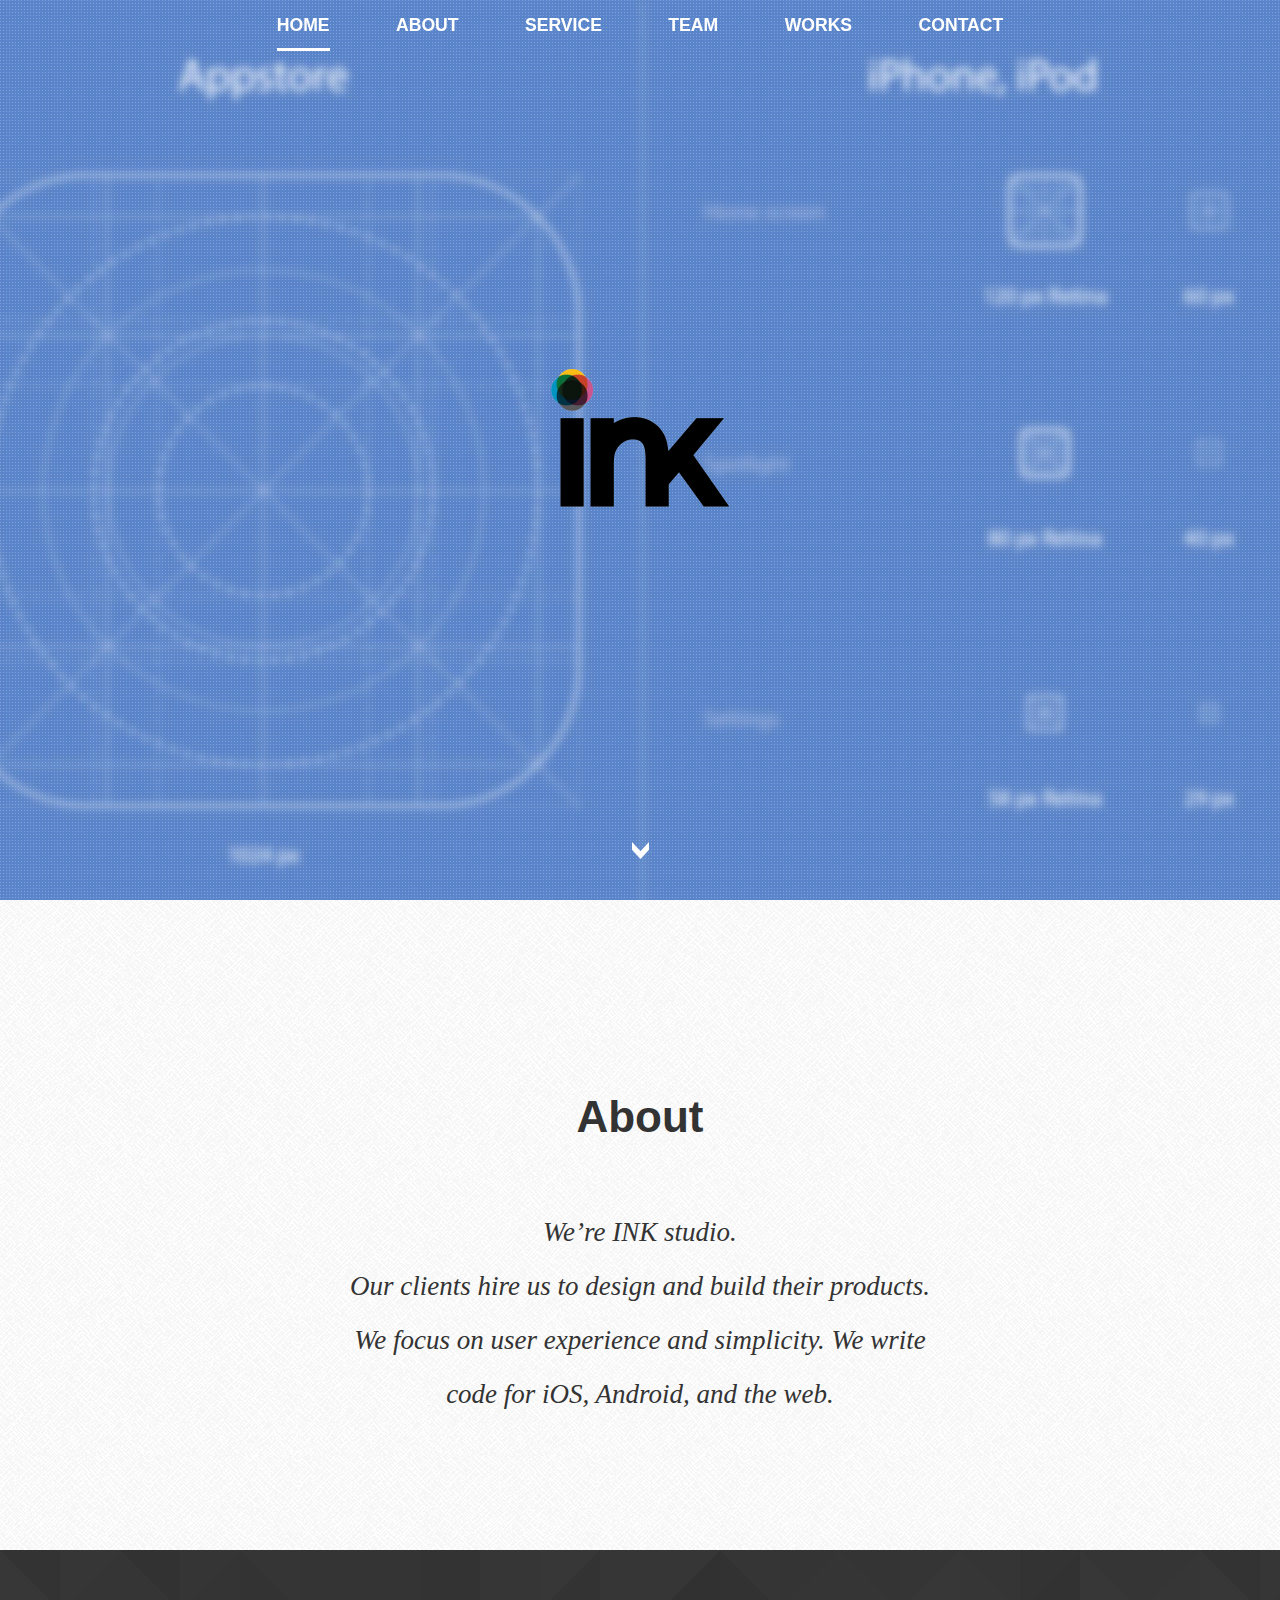
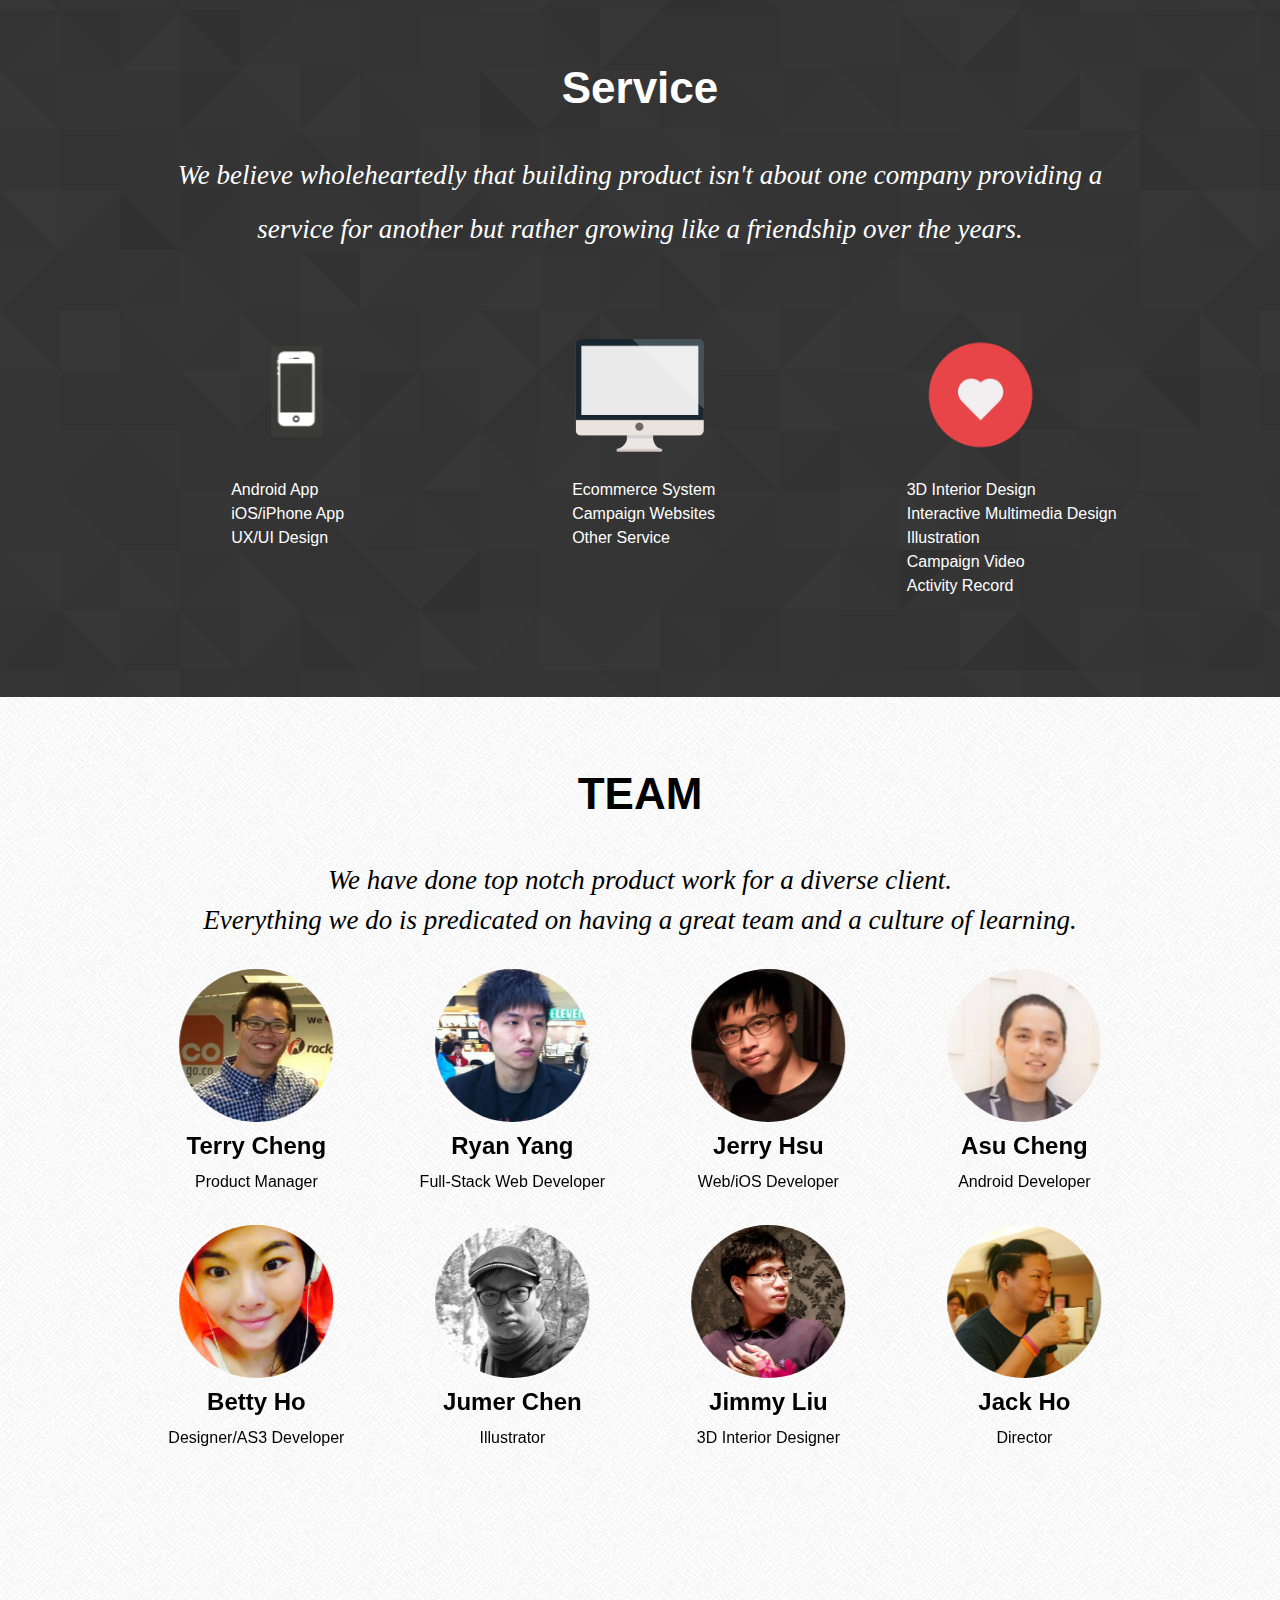
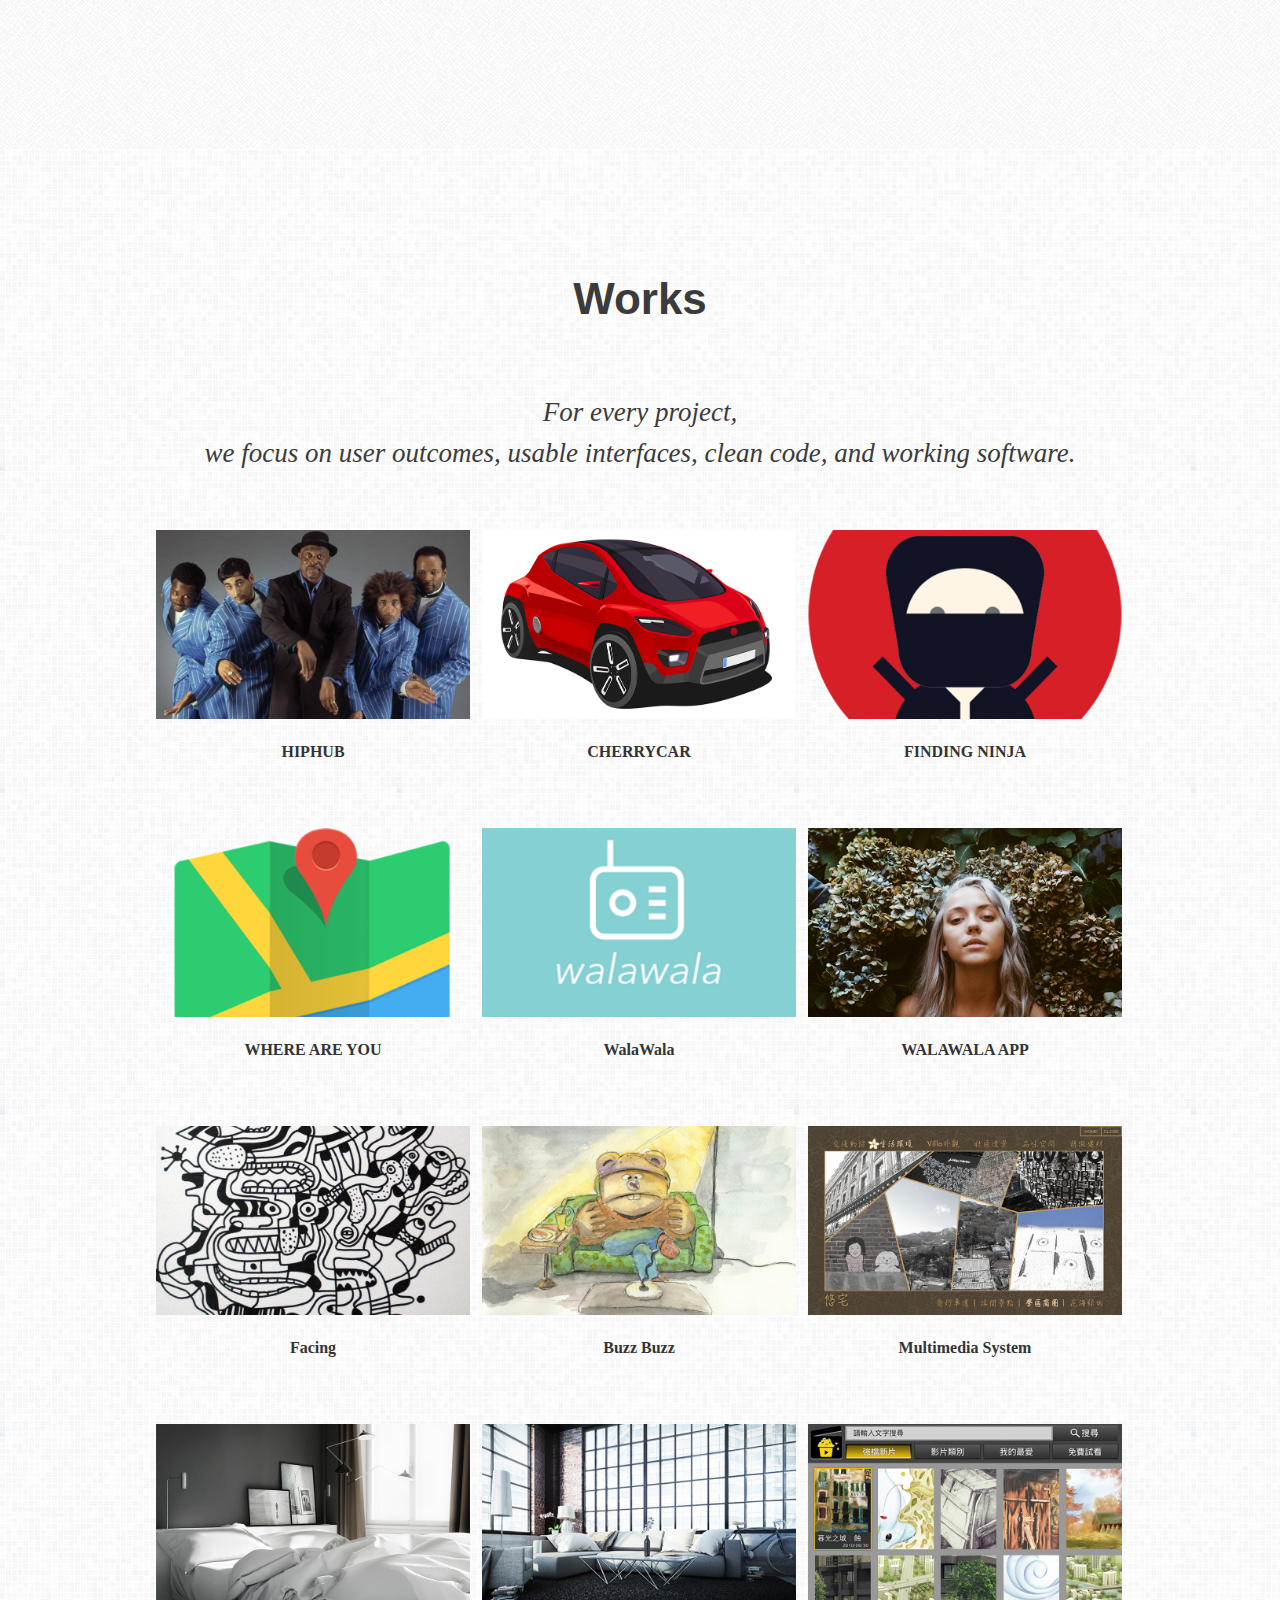
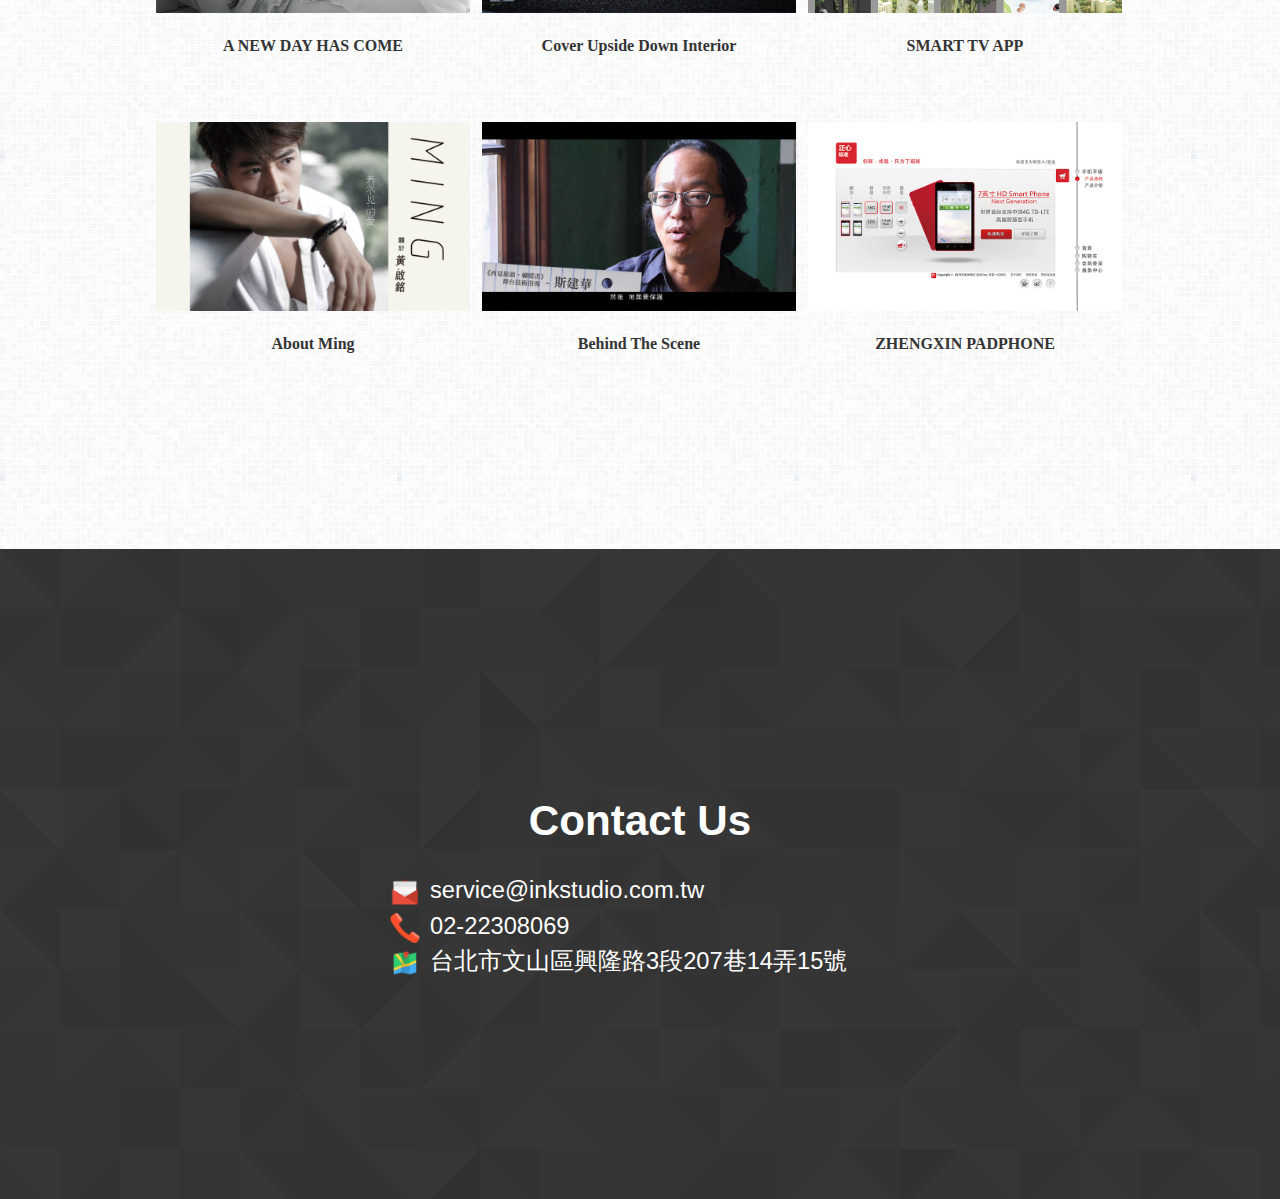
==== index.html @ 998c502b "First commit" ====
<!doctype html>
<html>
<head>
<meta charset="utf-8">
<link rel="stylesheet" type="text/css" href="css/reset.css">
<title>ink</title>
<script type="text/javascript">
    if( navigator.userAgent.search("MSIE 7") > -1 || navigator.userAgent.search("MSIE 8") > -1 ){
        //window.location.href = "https://dl.dropboxusercontent.com/u/131519449/ink/sorry.html";
    }
</script>
<!--css-->
<link href="css/reset.css" rel="stylesheet" type="text/css"/>
<link href="css/index.css" rel="stylesheet" type="text/css"/>
<!--對ie告知未知原素-->
<!--[if lt IE 9]><script src="http://html5shiv.googlecode.com/svn/trunk/html5.js" type="text/javascript"></script><![endif]-->
</head>
<body>
    <div class="wrapper">
        <div class="sec sec_0">
            <!--20151225-->
            <div class="video_box">
                <div class="player_0" id="player_0"></div>
            </div>
            <div class="video_filter"></div>

            <div class="in move_item run_top"> 
                <p class="sec_0_word">
                    <img class="sec_0_logo" src="images/logo.png"/><!-- <br/>Hi, we're ink.<br/>We build great products. --></p>
            </div>
            <a href="#about" id="tip">
                <div class="arrow_tip"></div>
            </a>
        </div>
        <div class="sec sec_1">
            <div class="in">
                <p class="sec_1_word">
                    <span class="sec_1_title">About<br/></span>
                    <span class="sec_1_content">We’re INK studio.<br/> Our clients hire us to design and build their products. 
We focus on user experience and simplicity.
We write code for iOS, Android, and the web.</span>
                </p>
            </div>
        </div>
        <div class="sec sec_2">
            <div class="in">
                <div class="sec_2_title"><span class="sec_2_title">Service</span><br/>
                    <span class="sec_2_content">We believe wholeheartedly that building product isn't about one company providing a service for another but rather growing like a friendship over the years.</span>
                </div>
                <div class="service_zoon">
                    <div class="service_item">
                        <div class="sign_0">
                            <img class="sign_tranparent" src="images/index/transparent.gif"/>
                            <img class="sign_0_0 move_item run_aftershow" src="images/index/sign_0_0.png"/>
                            <img class="sign_0_1 move_item run_opacity_rotate" src="images/index/sign_0_1.png"/>
                            <img class="sign_0_2 move_item run_aftershow" src="images/index/sign_0_2.png"/>
                        </div>
                        <div class="sign_word">
                            <!-- <p class="service_title"></p> -->
                            <p class="service_line">Android App</p>
                            <p class="service_line">iOS/iPhone App</p>
                            <p class="service_line">UX/UI Design</p>
                        </div>
                    </div>
                    <div class="service_item">
                        <div class="sign_1">
                            <img class="back" src="images/index/sign_1_0.png"/>
                            <img class="front move_item run_opacity" src="images/index/sign_1_0.png"/>
                            <img class="sign_in move_item run_opacity_rotate" src="images/index/sec_0_0.png"/>
                        </div>
                        <div class="sign_word">
                            <!-- <p class="service_title"></p> -->
                            <p class="service_line">Ecommerce System</p>
                            <p class="service_line">Campaign Websites</p>
                            <p class="service_line">Other Service</p>
                        </div>
                    </div>
                    <div class="service_item">
                        <div class="sign_2">
                            <img class="sign_tranparent" src="images/index/transparent.gif"/>
                            <img class="sign_2_heart move_item run_opacity_rotate" src="images/index/sign_2_heart.png"/>
                        </div>
                        <div class="sign_word sign_word_2">
                            <!-- <p class="service_title"></p> -->
                            <p class="service_line">3D Interior Design<p>
                            <p class="service_line">Interactive Multimedia Design<p>
                            <p class="service_line">Illustration<p>
                            <p class="service_line">Campaign Video<p>
                            <p class="service_line">Activity Record<p>
                        </div>
                    </div>
                </div>
            </div>
        </div>
        <div class="sec sec_3">
            <div class="in">
                <div class="sec_3_title">TEAM</div>
                <div class="sec_3_word">We have done top notch product work for a diverse client.<br/> Everything we do is predicated on having a great team and a culture of learning.</div>
                <div class="team_zoon">
                    <div class="middle_align move_item run_member">
                        <div class="member">
                            <div class="member_in member_in_show">
                                <div class="member_photo photo_0"></div>
                                <div class="member_intro">
                                    <span class="name">Terry Cheng</span>
                                    <p>Product Manager</p>
                                </div>
                            </div>
                        </div>
                        <div class="member">
                            <div class="member_in member_in_show">
                                <div class="member_photo photo_1"></div>
                                <div class="member_intro">
                                    <span class="name">Ryan Yang</span>
                                    <p>Full-Stack Web Developer</p>
                                </div>
                            </div>
                        </div>
                        <div class="member">
                            <div class="member_in member_in_show">
                                <div class="member_photo photo_2"></div>
                                <div class="member_intro">
                                    <span class="name">Jerry Hsu</span>
                                    <p>Web/iOS Developer</p>
                                </div>
                            </div>
                        </div>
                        <div class="member">
                            <div class="member_in member_in_show">
                                <div class="member_photo photo_3"></div>
                                <div class="member_intro">
                                    <span class="name">Asu Cheng</span>
                                    <p>Android Developer</p>
                                </div>
                            </div>
                        </div>
                        <div class="member">
                            <div class="member_in member_in_show">
                                <div class="member_photo photo_4"></div>
                                <div class="member_intro">
                                    <span class="name">Betty Ho</span>
                                    <p>Designer/AS3 Developer</p>
                                </div>
                            </div>
                        </div>
                        <div class="member">
                            <div class="member_in member_in_show">
                                <div class="member_photo photo_5"></div>
                                <div class="member_intro">
                                    <span class="name">Jumer Chen</span>
                                    <p>Illustrator</p>
                                </div>
                            </div>
                        </div>
                        <div class="member">
                            <div class="member_in member_in_show">
                                <div class="member_photo photo_6"></div>
                                <div class="member_intro">
                                    <span class="name">Jimmy Liu</span>
                                    <p>3D Interior Designer</p>
                                </div>
                            </div>
                        </div>
                        <div class="member">
                            <div class="member_in member_in_show">
                                <div class="member_photo photo_7"></div>
                                <div class="member_intro">
                                    <span class="name">Jack Ho</span>
                                    <p>Director</p>
                                </div>
                            </div>
                        </div>
                    </div>
                </div>
            </div>
        </div>
        <div class="sec sec_4">
            <div class="work_zoon">
                <div class="works_title">
                    <span class="works_title">
                        Works
                    </span><br/>
                    <span class="sec_4_word">For every project,<br/> we focus on user outcomes, usable interfaces, clean code, and working software.</span>

                </div>
                <a href="https://play.google.com/store/apps/details?id=wa.zup.getdown&hl=zh_TW" target="_blank">
                    <div class="work_item">
                        <div class="work_item_pic">
                            <img src="images/index/hiphub.jpg"/>
                            <div class="work_filter"></div>
                            <p class="tag_zoon">
                                <span class="tag">Android App</span>
                            </p>
                        </div>
                        <div class="work_title">HIPHUB</div>
                    </div>
                </a>
                <a href="http://www.cherrycar.com.tw" target="_blank">
                    <div class="work_item">
                        <div class="work_item_pic">
                            <img src="images/index/HiRes.jpg"/>
                            <div class="work_filter"></div>
                            <p class="tag_zoon">
                                <span class="tag">WEB DESIGN</span>
                            </p>
                        </div>
                        <div class="work_title">CHERRYCAR</div>
                    </div>
                </a>
                <a href="http://findingninja.herokuapp.com/" target="_blank">
                    <div class="work_item">
                        <div class="work_item_pic">
                            <img src="images/index/NINJA.png"/>
                            <div class="work_filter"></div>
                            <p class="tag_zoon">
                                <span class="tag">WEB DESIGN</span>
                            </p>
                        </div>
                        <div class="work_title">FINDING NINJA</div>
                    </div>
                </a>
                <a href="https://play.google.com/store/apps/details?id=com.ink.asu.cul8r" target="_blank">
                    <div class="work_item">
                        <div class="work_item_pic">
                            <img src="images/index/Where_are_you.png"/>
                            <div class="work_filter"></div>
                            <p class="tag_zoon">
                                <span class="tag">Android App</span>
                            </p>
                        </div>
                        <div class="work_title">WHERE ARE YOU</div>
                    </div>
                </a>
                <a href="https://dl.dropboxusercontent.com/u/131519449/walawala/index.html" target="_blank">
                    <div class="work_item">
                        <div class="work_item_pic">
                            <img src="images/index/start_0.png"/>
                            <div class="work_filter"></div>
                            <p class="tag_zoon">
                                <span class="tag">WEB DESIGN</span>
                            </p>
                        </div>
                        <div class="work_title">WalaWala</div>
                    </div>
                </a>
                <a href="https://play.google.com/store/apps/details?id=co.ink.wala.walaradio" target="_blank">
                    <div class="work_item">
                        <div class="work_item_pic">
                            <img src="images/index/WALAWALA_website.jpg"/>
                            <div class="work_filter"></div>
                            <p class="tag_zoon">
                                <span class="tag">iOS APP</span>
                                <span class="tag">Android APP</span>
                            </p>
                        </div>
                        <div class="work_title">WALAWALA APP</div>
                    </div>
                </a>
                <a href="javascript:void(0);" class="light_box_btn" target="_blank">
                    <div class="work_item">
                        <div class="work_item_pic">
                            <img src="images/index/face.jpg"/>
                            <div class="work_filter"></div>
                            <p class="tag_zoon">
                                <span class="tag">Illustration</span>
                            </p>
                        </div>
                        <div class="work_title">Facing</div>
                    </div>
                </a>
                <a href="javascript:void(0);" class="light_box_btn" target="_blank">
                    <div class="work_item">
                        <div class="work_item_pic">
                            <img src="images/index/buzz.jpg"/>
                            <div class="work_filter"></div>
                            <p class="tag_zoon">
                                <span class="tag">Illustration</span>
                            </p>
                        </div>
                        <div class="work_title">Buzz Buzz</div>
                    </div>
                </a>
                <a href="https://www.youtube.com/watch?v=SXeZxdGl9NQ" target="_blank">
                    <div class="work_item">
                        <div class="work_item_pic">
                            <img src="images/index/Multimedia_System.png"/>
                            <div class="work_filter"></div>
                            <p class="tag_zoon">
                                <span class="tag">Multimedia System Design</span>
                            </p>
                        </div>
                        <div class="work_title">Multimedia System</div>
                    </div>
                </a>
                <a href="javascript:void(0);" class="light_box_btn" target="_blank">
                    <div class="work_item">
                        <div class="work_item_pic">
                            <img src="images/index/3d.png"/>
                            <div class="work_filter"></div>
                            <p class="tag_zoon">
                                <span class="tag">3D Interior Design</span>
                            </p>
                        </div>
                        <div class="work_title">A NEW DAY HAS COME</div>
                    </div>
                </a>
                <a href="javascript:void(0);" class="light_box_btn" target="_blank">
                    <div class="work_item">
                        <div class="work_item_pic">
                            <img src="images/index/upside.jpg"/>
                            <div class="work_filter"></div>
                            <p class="tag_zoon">
                                <span class="tag">3D Interior Design</span>
                            </p>
                        </div>
                        <div class="work_title">Cover Upside Down Interior</div>
                    </div>
                </a>
                <a href="javascript:void(0);" class="light_box_btn" target="_blank">
                    <div class="work_item">
                        <div class="work_item_pic">
                            <img src="images/index/smart_tv.jpg"/>
                            <div class="work_filter"></div>
                            <p class="tag_zoon">
                                <span class="tag">SMART TV</span>
                                <span class="tag">UI DESIGN</span>
                            </p>
                        </div>
                        <div class="work_title">SMART TV APP</div>
                    </div>
                </a>
                <a href="https://vimeo.com/107294953" target="_blank">
                    <div class="work_item">
                        <div class="work_item_pic">
                            <img src="images/index/ming.jpg"/>
                            <div class="work_filter"></div>
                            <p class="tag_zoon">
                                <span class="tag">Activity Record</span>
                            </p>
                        </div>
                        <div class="work_title">About Ming</div>
                    </div>
                </a>
                <a href="https://vimeo.com/105757415" target="_blank">
                    <div class="work_item">
                        <div class="work_item_pic">
                            <img src="images/index/behind.jpg"/>
                            <div class="work_filter"></div>
                            <p class="tag_zoon">
                                <span class="tag">Campaign Video</span>
                            </p>
                        </div>
                        <div class="work_title">Behind The Scene</div>
                    </div>
                </a>
                <a href="javascript:void(0);" class="light_box_btn" target="_blank">
                    <div class="work_item">
                        <div class="work_item_pic">
                            <img src="images/index/Padphone.jpg"/>
                            <div class="work_filter"></div>
                            <p class="tag_zoon">
                                <span class="tag">Web Design</span>
                            </p>
                        </div>
                        <div class="work_title">ZHENGXIN PADPHONE</div>
                    </div>
                </a>
            </div>
        </div>
        <div class="sec sec_5">
            <div class="contact_zoon">
                <p>
                    <span class="contact_title">Contact Us</span><br/>
                    <img src="images/index/Email.png"/>service@inkstudio.com.tw<br/>
                    <img src="images/index/phone.png"/>02-22308069<br/>
                    <img src="images/index/address.png"/>台北市文山區興隆路3段207巷14弄15號
                </p>
            </div>
        </div>
    </div>
    <div class="nav">
        <div class="nav_bg">
            <div class="logo">
                <img src="images/logo.png"/>
            </div>
        </div>
        <div class="nav_item">
            <a href="#home">
                <div class="in">
                    <p>HOME</p>
                    <div class="nav_line nav_line_show"></div>
                </div>
            </a>
        </div>
        <div class="nav_item">
            <a href="#about">
                <div class="in">
                    <p>ABOUT</p>
                    <div class="nav_line"></div>
                </div>
            </a>
        </div>
        <div class="nav_item">
            <a href="#service">
                <div class="in">
                    <p>SERVICE</p>
                    <div class="nav_line"></div>
                </div>
            </a>
        </div>
        <div class="nav_item">
            <a href="#team">
                <div class="in">
                    <p>TEAM</p>
                    <div class="nav_line"></div>
                </div>
            </a>
        </div>
        <div class="nav_item">
            <a href="#works">
                <div class="in">
                    <p>WORKS</p>
                    <div class="nav_line"></div>
                </div>
            </a>
        </div>
        <div class="nav_item">
            <a href="#contact">
                <div class="in">
                    <p>CONTACT</p>
                    <div class="nav_line"></div>
                </div>
            </a>
        </div>
    </div>
    <div class="light_box">
        <div class="light_box_bg"></div>
        <div class="margin_center">
            <div class="close_bg"></div>
            <img class="light_box_content face_" src="images/index/face_.jpg">
            <img class="light_box_content buzz_" src="images/index/buzz_.jpg">
            <img class="light_box_content 3d_" src="images/index/3d_.png">
            <img class="light_box_content smart_tv_" src="images/index/smart_tv_.jpg">
            <img class="light_box_content upside_" src="images/index/upside_.jpg">
            <div class="light_box_content Padphone_">
                <img src="images/index/Padphone_.png">
            </div>
            <div class="close_btn">X</div>
        </div>
    </div>
    <div class="loading">
        <div class="loadingbg"></div>
        <div class="loadingicon">
            <img src="images/ajax-loader.gif"/>
        </div>
    </div> 
</body>
<script src="scripts/jquery-1.10.2.min.js" type="text/javascript"></script>
<script src="scripts/jquery.easing.1.3.min.js" type="text/javascript"></script>
<script src="scripts/respond.js" type="text/javascript"></script>
<script src="js/index.js" type="text/javascript"></script>
<script type="text/javascript">
    // 2. This code loads the IFrame Player API code asynchronously.
    var tag = document.createElement('script');

    tag.src = "https://www.youtube.com/iframe_api";
    var firstScriptTag = document.getElementsByTagName('script')[0];
    firstScriptTag.parentNode.insertBefore(tag, firstScriptTag);
    // 3. This function creates an <iframe> (and YouTube player)
    //    after the API code downloads.
    function onYouTubeIframeAPIReady() {
        player_0 = new YT.Player('player_0', {
            height: '360',
            width: '640',
            videoId: 'Q8TXgCzxEnw',
            playerVars: {
                rel:0,
                controls: 0,
                autohide:1,
                autoplay:0,//1
                loop:1/*,
                playlist: videoId*/},
            events: {
                'onReady': onPlayerReady,
                'onPlaybackQualityChange': onPlayerPlaybackQualityChange,
                'onStateChange': onPlayerStateChange,
                'onError': onPlayerError
            }
        });
    }
    // 4. The API will call this function when the video player is ready.
    function onPlayerReady(event) {
        event.target.mute();
        event.target.seekTo(31);
        event.target.playVideo();
        var count = setInterval(
            function () {
                //console.log(event.target.getCurrentTime());
                if(event.target.getCurrentTime() > 39) {
                    event.target.seekTo(31);
                }
            },
            1000
        );
    }
    // 5. The API calls this function when the player's state changes.
    //    The function indicates that when playing a video (state=1),
    //    the player should play for six seconds and then stop.
    function onPlayerStateChange(event) {
        if (event.data == YT.PlayerState.PLAYING) {
        }
        if (event.data == YT.PlayerState.ENDED) {

        }
        if (event.data == YT.PlayerState.PAUSED) {

        }
        if (event.data == YT.PlayerState.BUFFERING) {

        }
        if (event.data == YT.PlayerState.CUED) {

        }
        if (event.data == YT.PlayerState.ENDED) {

        }
    }
    function onPlayerPlaybackQualityChange() {

    }
    function onPlayerError() {
        
    }
    function stopVideo() {
        player.stopVideo();
    }
</script>
</html>
---- css/index.css ----
@charset "utf-8";
body                           {width: 100%; height: 100%; min-height: 600px; font-size: 100%; font-family: "HelveticaNeue-Light", "Helvetica Neue Light", "Helvetica Neue", "微軟正黑體", "Microsoft JhengHei", Helvetica, Arial, "Lucida Grande", sans-serif; overflow-x: hidden;}/*20141225*/
a                              {color: #000; text-decoration: none;}
div.loading                    {position: fixed; width: 100%; height: 100%; min-height: 600px; left: 0px; top: 0px;}
div.loadingbg                  {position: absolute; width: 100%; height: 100%; left: 0px; top: 0px; background: #fff;}
div.loadingicon                {position: absolute; width: 200px; height: 200px; left: 0px; right: 0px; top: 0px; bottom: 0px; margin: auto;}
div.loadingicon img            {position: absolute; left: 0px; right: 0px; top: 0px; bottom: 0px; margin: auto;}


div.in                         {position: absolute; width: 100%; height: 100%; left: 0px; top: 0px;}
div.nav                        {position: fixed; width: 100%; height: 51px; left: 0px; top: 0px; text-align: center;}
div.logo                       {position: absolute; left: 10px; top: 10px; width: 60px; height: 60px; border-radius: 50%; overflow: hidden; background: #fff; border: 1px solid #eee;}
div.logo img                   {position: absolute; width: 85%; height: 85%; left: 7.5%; top: 7.5%;}
div.nav_item                   {position: relative; display: inline-block; height: 51px; margin: 0 31px; cursor: pointer;}
div.nav_item div.in            {position: relative; display: table;}
div.nav_item div.in p          {display: table-cell; vertical-align: middle; font-size: 1.1em; font-weight: bold; color: #fff;}
div.nav_line                   {position: absolute; width: 100%; height: 3px; left: 0px; bottom: 0px; background: #fff; opacity: 0; filter: alpha(opacity = 0); -ms-filter:"progid:DXImageTransform.Microsoft.Alpha(Opacity=0)"; transition: opacity 0.3s; -webkit-transition: opacity 0.3s; -moz-transition: opacity 0.3s; -ms-transition: opacity 0.3s;}
div.nav_line_show              {opacity: 1; filter: alpha(opacity = 100); -ms-filter:"progid:DXImageTransform.Microsoft.Alpha(Opacity=100)";}
div.nav_item:hover div.nav_line{opacity: 1; filter: alpha(opacity = 100); -ms-filter:"progid:DXImageTransform.Microsoft.Alpha(Opacity=100)";}
div.nav_bg                     {position: absolute; width: 100%; height: 100%; left: 0px; top: 0px; background: #000; opacity: 0; filter: alpha(opacity = 0); -ms-filter:"progid:DXImageTransform.Microsoft.Alpha(Opacity=0)";
        transition: all 1.3s; 
-webkit-transition: all 1.3s; 
   -moz-transition: all 1.3s; 
    -ms-transition: all 1.3s;
}
div.darken                     {opacity: 1; filter: alpha(opacity = 100); -ms-filter:"progid:DXImageTransform.Microsoft.Alpha(Opacity=100)";}
div.wrapper                    {position: relative; width: 100%;}
div.sec                        {position: relative; width: 100%; height: 650px;}

div.sec_0                      {background: url("../images/index/sec_0_bg.jpg"); background-position: center top; background-repeat: no-repeat; background-size: cover; overflow: hidden;}/*20141225*/
div.sec_0 div.in               {display: table;}
p.sec_0_word                   {display: table-cell; vertical-align: middle; text-align: center; color: #fff; font-size: 2em; line-height: 1.8em; font-family: "calluna-sans", sans-serif;}
div.arrow_tip                  {position: absolute; width: 100px; height: 100px; left: 50%; margin-left: -50px; bottom: 0px; background-image: url("../images/index/arrow_tip.png"); background-position: center; background-repeat: no-repeat; cursor: pointer;}
img.sec_0_logo                 {width: 200px; height: 200px;}

div.sec_1                      {background: url("../images/index/grey.png");}/*20141225*/
div.sec_1 div.in               {display: table; width: 46%; position: relative; margin: 0 auto;}
p.sec_1_word                   {display: table-cell; vertical-align: middle; text-align: center; color: #333;}/*20141225*/
span.sec_1_title               {font-size: 2.75em; line-height: 4em; font-weight: bold;}/*20141225*/                     
span.sec_1_content             {font-size: 1.6875em; line-height: 2em; font-family: "Times New Roman"; font-style: italic;}
div.sec_2                      {background: url("../images/index/lodyas.png"); height: 747px;}/*20141225*/
div.sec_2_title                {position: absolute; width: 100%; height: 120px; left: 0px; top: 10.461538%;/*100px*/ text-align: center; color: #fff;}/*20141225*/
span.sec_2_title               {line-height: 120px; font-size: 2.75em; font-weight: bold;}
span.sec_2_content             {font-size: 1.6875em; line-height: 2em; font-family: "Times New Roman"; display: inline-block; width: 980px; font-style: italic;}

div.service_zoon               {position: relative; width: 80%; height: 320px; margin: 0 auto; left: 0px; top: 49.846154%;/*220px*/}
div.service_item               {position: relative; width: 31.3%; height: 320px; float: left; left: 0px; top: 0px;/*#999*/ margin: 0 1%; padding-top: 15px;}
div.sign_0                     {position: relative; width: 42%; margin: 0 auto; top: -6%;}
div.sign_1                     {position: relative; width: 42%; margin: 0 auto; overflow: hidden;}
div.sign_2                     {position: relative; width: 42%; margin: 0 auto;}             
img.sign_2_heart               {position: absolute; width: 86%; left: 0px; top: 0px; right: 0px; margin: auto;}
div.sign_2 div.in              {font-size: 2em;}
div.sign_2 div.in  div.in      {position: relative; display: table;}
div.sign_2 div.in p            {display: table-cell; text-align: center; vertical-align: middle;}
img.sign_tranparent            {position: relative; width: 100%; left: 0%;}
img.back                       {position: relative; width: 200%; left: -100%;}
img.front                      {position: absolute; width: 200%; left: 0%; top: 0%; opacity: 1; filter: alpha(opacity = 0); -ms-filter:"progid:DXImageTransform.Microsoft.Alpha(Opacity=0)";}
img.sign_0_0                   {position: absolute; width: 42%; bottom: 0%; left: -14%;}/*-1*(x- (100-(x+2y))/2 )*/
img.sign_0_1                   {position: absolute; width: 42%; bottom: 0%; left: 28%;}/*(100-(x+2y))/2*/
img.sign_0_2                   {position: absolute; width: 42%; bottom: 0%; left: 70%;}/* (100-(x+2y))/2  + x */
img.run_aftershow              {opacity: 0; filter: alpha(opacity = 0); -ms-filter:"progid:DXImageTransform.Microsoft.Alpha(Opacity=0)"; transition: all 1.5s; -webkit-transition: all 1.5s; -moz-transition: all 1.5s; -ms-transition: all 1.5s;}
img.sign_in                    {position: absolute; width: 20%; left: 40%; top: 23%; opacity: 0; filter: alpha(opacity = 0); -ms-filter:"progid:DXImageTransform.Microsoft.Alpha(Opacity=0)"; /*transition: all 1.2s; -webkit-transition: all 1.2s; -moz-transition: all 1.2s; -ms-transition: all 1.2s;*/}
div.show_main img.run_aftershow{opacity: 1; filter: alpha(opacity = 100); -ms-filter:"progid:DXImageTransform.Microsoft.Alpha(Opacity=100)";}
div.show_main img.sign_in      {opacity: 1; filter: alpha(opacity = 100); -ms-filter:"progid:DXImageTransform.Microsoft.Alpha(Opacity=100)"; transform: rotate(360deg); -webkit-transform: rotate(360deg); -ms-transform: rotate(360deg); -moz-transform: rotate(360deg);}
div.sign_word                  {position: relative; width: 71%; left: 29%; margin-top: 22px;}
div.sign_word_2                {left: 27%;}
p.service_title                {text-align: center; line-height: 2em; font-size: 1.2em; font-weight: bold; width: 59%; color: #fff;}
p.service_line                 {line-height: 1.5em; font-size: 1em; color: #fff;}
div.sec_3                      {background: url("../images/index/grey.png"); height: 1052px;}/*20141225*/
div.sec_3_title                {position: absolute; width: 100%; height: 120px; left: 0px; top: 3.538462%;/*100px*/ line-height: 120px; text-align: center; color: #000; font-size: 2.75em; font-weight: bold;}/*20141225*/
div.sec_3_word                 {position: absolute; width: 100%; font-family: "Times New Roman", "Garamond", serif; font-size: 1.6875em; text-align: center; top: 15.461538%; line-height: 1.5; font-style: italic;}/*20141225*/
div.team_zoon                  {position: relative; width: 80%; height: 320px; margin: 0 auto; left: 0px; top: 25.846154%;/*220px*/ display: table;}
div.middle_align               {position: relative; width: 100%; left: 0%; top: 0%; overflow: auto; display: table-cell; vertical-align: middle; overflow: visible;}
div.member                     {position: relative; float: left; width: 20%; padding-bottom: 20%; margin: 0% 2.5% 5% 2.5%; 
	    perspective: 600px; 
-webkit-perspective: 600px; 
    -ms-perspective: 600px; 
   -moz-perspective: 600px; 
}
div.member_in                  {position: absolute; width: 100%; height: 100%; left: 0%; top: 0%;
	    transform: rotateY(360deg) translateZ(-250px); 
-webkit-transform: rotateY(360deg) translateZ(-250px); 
    -ms-transform: rotateY(360deg) translateZ(-250px); 
   -moz-transform: rotateY(360deg) translateZ(-250px); 
               opacity: 0; 
filter: alpha(opacity = 0); 
-ms-filter:"progid:DXImageTransform.Microsoft.Alpha(Opacity=0)"; 
        transition: all 1s; 
-webkit-transition: all 1s; 
   -moz-transition: all 1s; 
    -ms-transition: all 1s;}
div.member_in_show             {
	    transform: rotateY(180deg) translateZ(0px); 
-webkit-transform: rotateY(180deg) translateZ(0px); 
    -ms-transform: rotateY(180deg) translateZ(0px); 
   -moz-transform: rotateY(180deg) translateZ(0px); 
                opacity: 1; 
filter: alpha(opacity = 100); 
-ms-filter:"progid:DXImageTransform.Microsoft.Alpha(Opacity=100)";}
div.member_photo               {position: relative; width: 75%; height: 75%; margin: 0 auto; border-radius: 50%; background-size: cover; background-position: center;
	    transform: scale(0) rotateY(180deg); 
-webkit-transform: scale(0) rotateY(180deg); 
    -ms-transform: scale(0) rotateY(180deg); 
   -moz-transform: scale(0) rotateY(180deg); 
        transition: all 1s; 
-webkit-transition: all 1s; 
   -moz-transition: all 1s; 
    -ms-transition: all 1s;
}
div.member_in_show div.member_photo{
        transform: scale(1) rotateY(180deg); 
-webkit-transform: scale(1) rotateY(180deg); 
    -ms-transform: scale(1) rotateY(180deg); 
   -moz-transform: scale(1) rotateY(180deg);

}
div.photo_0                    {background-image: url("../images/index/member_0.png");}
div.photo_1                    {background-image: url("../images/index/member_1.png");}
div.photo_2                    {background-image: url("../images/index/member_2.png");}
div.photo_3                    {background-image: url("../images/index/member_3.png");}
div.photo_4                    {background-image: url("../images/index/member_4.jpg");}
div.photo_5                    {background-image: url("../images/index/member_5.jpg");}
div.photo_6                    {background-image: url("../images/index/member_6.png");}
div.photo_7                    {background-image: url("../images/index/member_7.jpg");}
div.member_intro               {position: relative; width: 100%; height: 25%; text-align: center; font-family: "calluna-sans", sans-serif;
	    transform: rotateY(180deg); 
-webkit-transform: rotateY(180deg); 
    -ms-transform: rotateY(180deg); 
   -moz-transform: rotateY(180deg); 
}
div.member_intro span.name     {line-height: 2em; font-size: 1.5em; font-weight: bold;}
div.member_intro p             {line-height: 1.5em; font-size: 1em;}









div.sec_4                      {background: url('../images/index/pattern.jpg'); text-align: center; height: 2000px;}
span.sec_4_word                {position: relative; width: 100%; font-family: "Times New Roman", "Garamond", serif; font-size: 1.6875em; text-align: center; top: 15.461538%; line-height: 1.5; font-style: italic;}/*20141225*/
div.works_title                {position: relative; width: 100%; height: 281px; text-align: center; color: #3b3b3b; margin-top: 100px;}/*20141225*/
span.works_title               {line-height: 100px; font-weight: bold; font-size: 2.75em;}
div.work_zoon                  {position: absolute; width: 980px; height: 100%; left: 50%; margin-left: -490px;}
div.work_item                  {position: relative; float: left; width: 314px; min-height: 298px; font-size: 1em; line-height: 1.6; margin: 0px 6px;}
/*
div.work_item:hover img        {
                opacity: 0.5; 
filter: alpha(opacity = 50); 
-ms-filter:"progid:DXImageTransform.Microsoft.Alpha(Opacity=50)";}
*/
div.work_item_pic:hover p.tag_zoon{
                opacity: 1; 
filter: alpha(opacity = 100); 
-ms-filter:"progid:DXImageTransform.Microsoft.Alpha(Opacity=100)";}
div.work_item_pic              {position: relative; width: 314px; height: 189px; margin-bottom: 20px;}
div.work_item_pic img          {position: absolute; width: 100%; height: 100%; left: 0px; top: 0px;
        transition: all 0.5s; 
-webkit-transition: all 0.5s; 
   -moz-transition: all 0.5s; 
    -ms-transition: all 0.5s;}
div.work_title                 {font-family: "微軟正黑體"; color: #343434; text-align: left; font-weight: bold; text-align: center;}
p.tag_zoon                     {position: absolute; text-align: left; margin: 0px 0px 30px 0px; padding: 6px 0px 0px 10px;
        transition: all 0.5s; 
-webkit-transition: all 0.5s; 
   -moz-transition: all 0.5s; 
    -ms-transition: all 0.5s;
                opacity: 0; 
filter: alpha(opacity = 0); 
-ms-filter:"progid:DXImageTransform.Microsoft.Alpha(Opacity=0)";}
div.work_filter                {position: absolute; width: 100%; height: 100%; left: 0px; top: 0px; background: #000;
        transition: all 0.5s; 
-webkit-transition: all 0.5s; 
   -moz-transition: all 0.5s; 
    -ms-transition: all 0.5s;
                opacity: 0; 
filter: alpha(opacity = 0); 
-ms-filter:"progid:DXImageTransform.Microsoft.Alpha(Opacity=0)";}
div.work_item_pic:hover div.work_filter{
                opacity: 0.5; 
filter: alpha(opacity = 50); 
-ms-filter:"progid:DXImageTransform.Microsoft.Alpha(Opacity=50)";
}
span.tag                       {font-family: "微軟正黑體"; color: #fff; text-align: center; display: inline-block; border-radius: 3px; border: 1px solid #fff; padding: 0px 5px; margin: 3px 0px;}
div.sec_5                      {background: url("../images/index/lodyas.png");}
div.contact_zoon               {position: absolute; width: 500px; height: 100%; left: 50%; margin-left: -250px; display: table;}
div.contact_zoon p             {display: table-cell; vertical-align: middle; text-align: left; font-size: 1.48em; font-family: "calluna-sans", sans-serif; line-height: 1.5; color: #fff;}
div.contact_zoon img           {vertical-align: middle; width: 30px; height: 30px; margin: 0px 10px 0px 0px;}
span.contact_title             {position: relative; display: inline-block; width: 100%; text-align: center; font-size: 1.78em; line-height: 2.5; font-family: Arial; font-weight: bold;}








/*20141225*/
.video_filter        {position: absolute; width: 100%; height: 100%; left: 0px; top: 0px; background: url('../images/dot.png');}
#player_0            {position: absolute; width: 100%; height: 100%; left: 0px; top: 0px;}
.video_box           {position: absolute; width: 100%; height: 100%; left: 50%; top: 50%; overflow: hidden;}

.light_box           {position: fixed; width: 100%; height: 100%; min-width: 980px; min-height: 600px; left: 0px; top: 0px; display: none;}
.light_box_bg        {position: absolute; width: 100%; height: 100%; left: 0%; top: 0%; background: #000;
                opacity: 0.5; 
filter: alpha(opacity = 50); 
-ms-filter:"progid:DXImageTransform.Microsoft.Alpha(Opacity=50)";}
.margin_center        {position: absolute; left: 0px; top: 0px; bottom: 0px; right: 0px; margin: auto; height: 70%; text-align: center;}
.margin_center img.light_box_content{height: 100%;}
.light_box_content    {z-index: 1}
.close_bg             {position: absolute; width: 100%; height: 100%; left: 0px; top: 0px; z-index: 0;}
.light_box_content    {display: none; position: relative;}
.Padphone_            {width: 980px; height: 100%; overflow-y: auto; overflow-x: hidden;}
.Padphone_ img        {width: 100%;}
div.close_btn         {position: relative; display: inline-block; width: 32px; height: 32px; font-size: 2em; line-height: 1; cursor: pointer; background: #fff; vertical-align: top;} 


/*
@media only screen and (min-width: 640px){
	body                    {background: #f00;}
}
*/
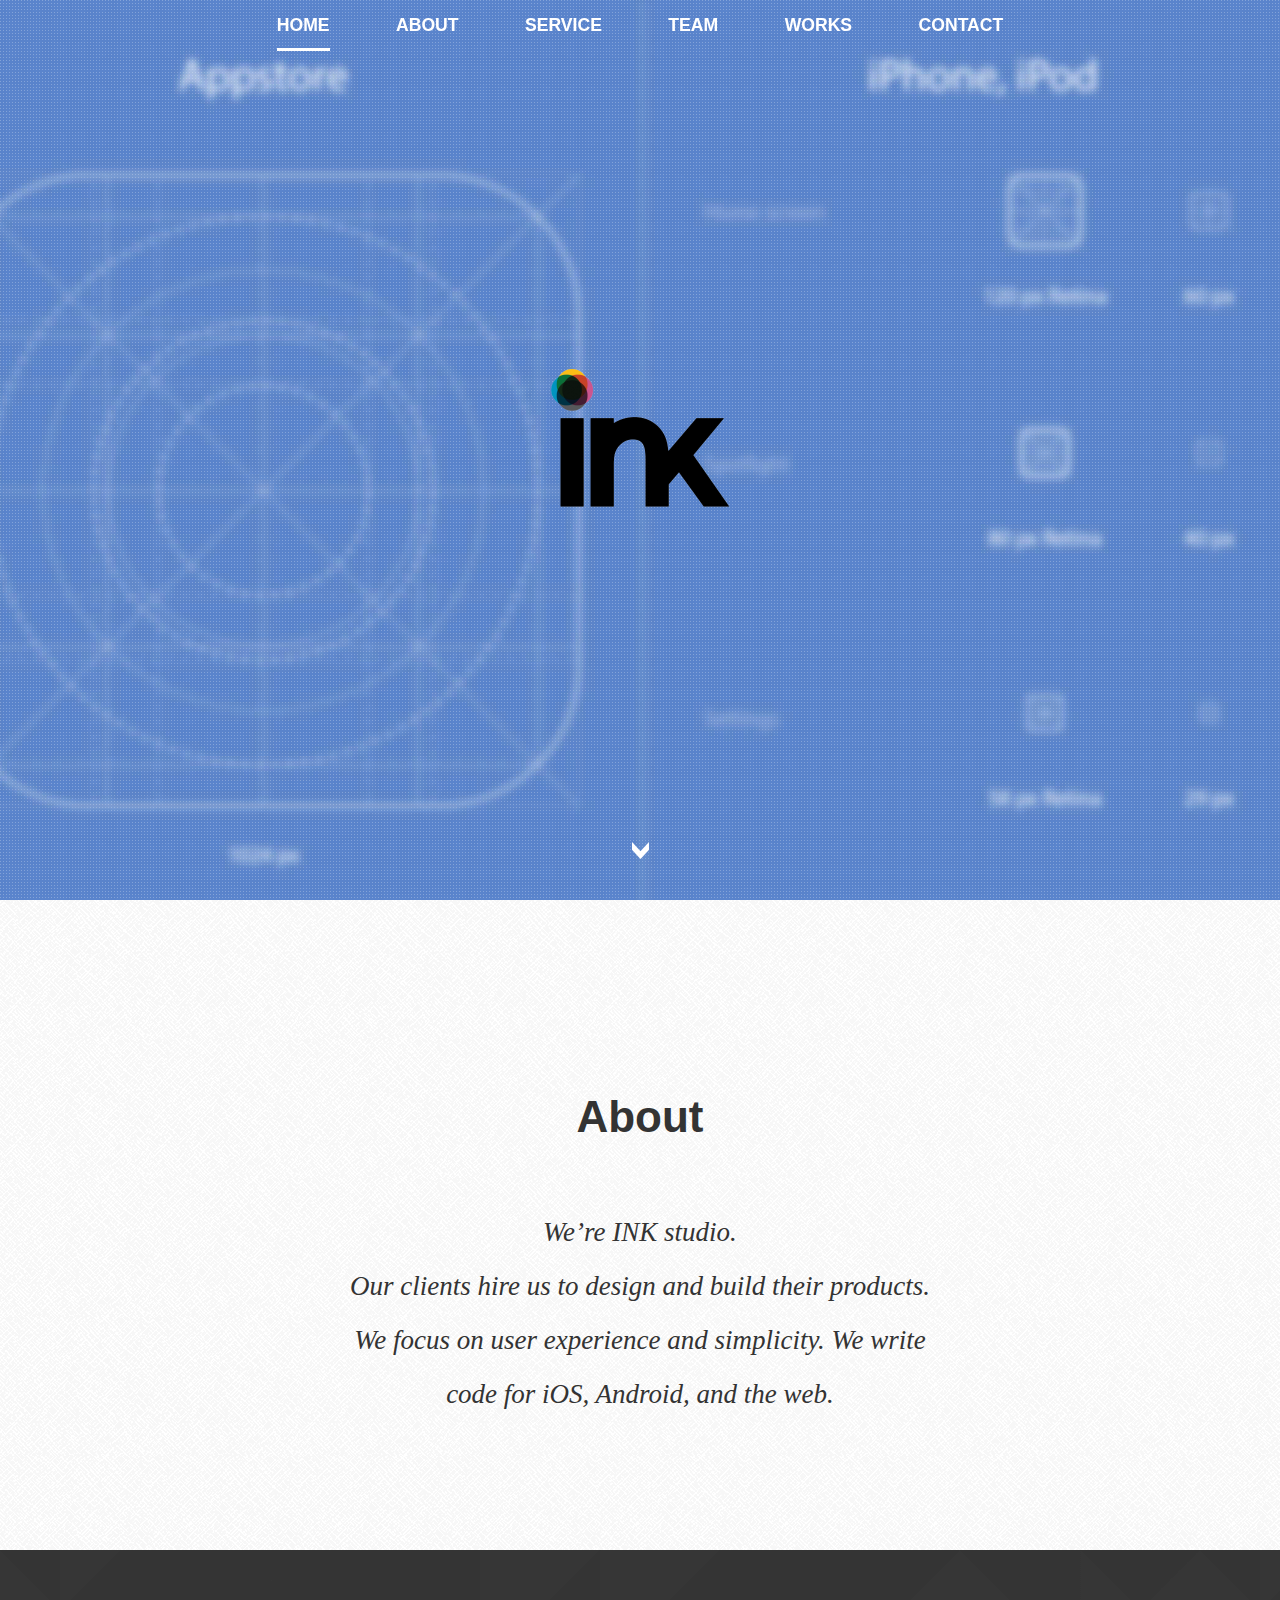
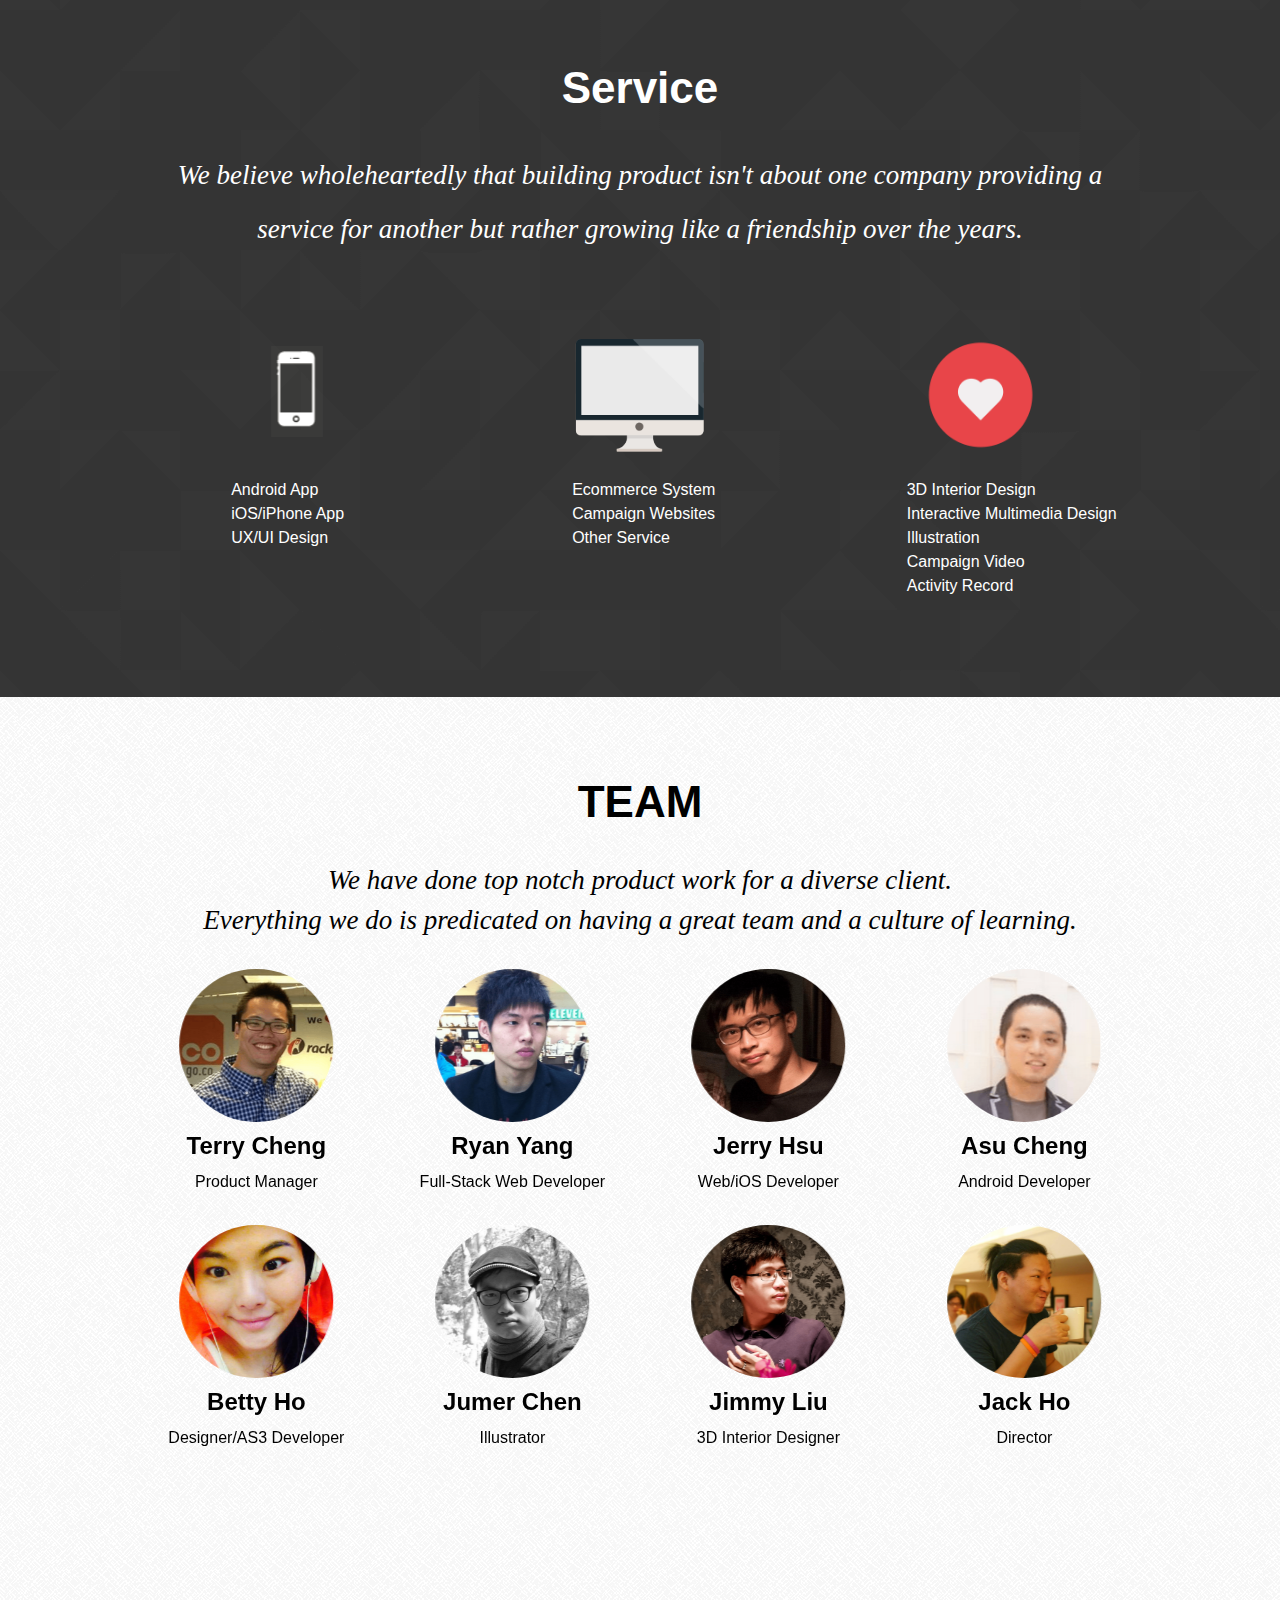
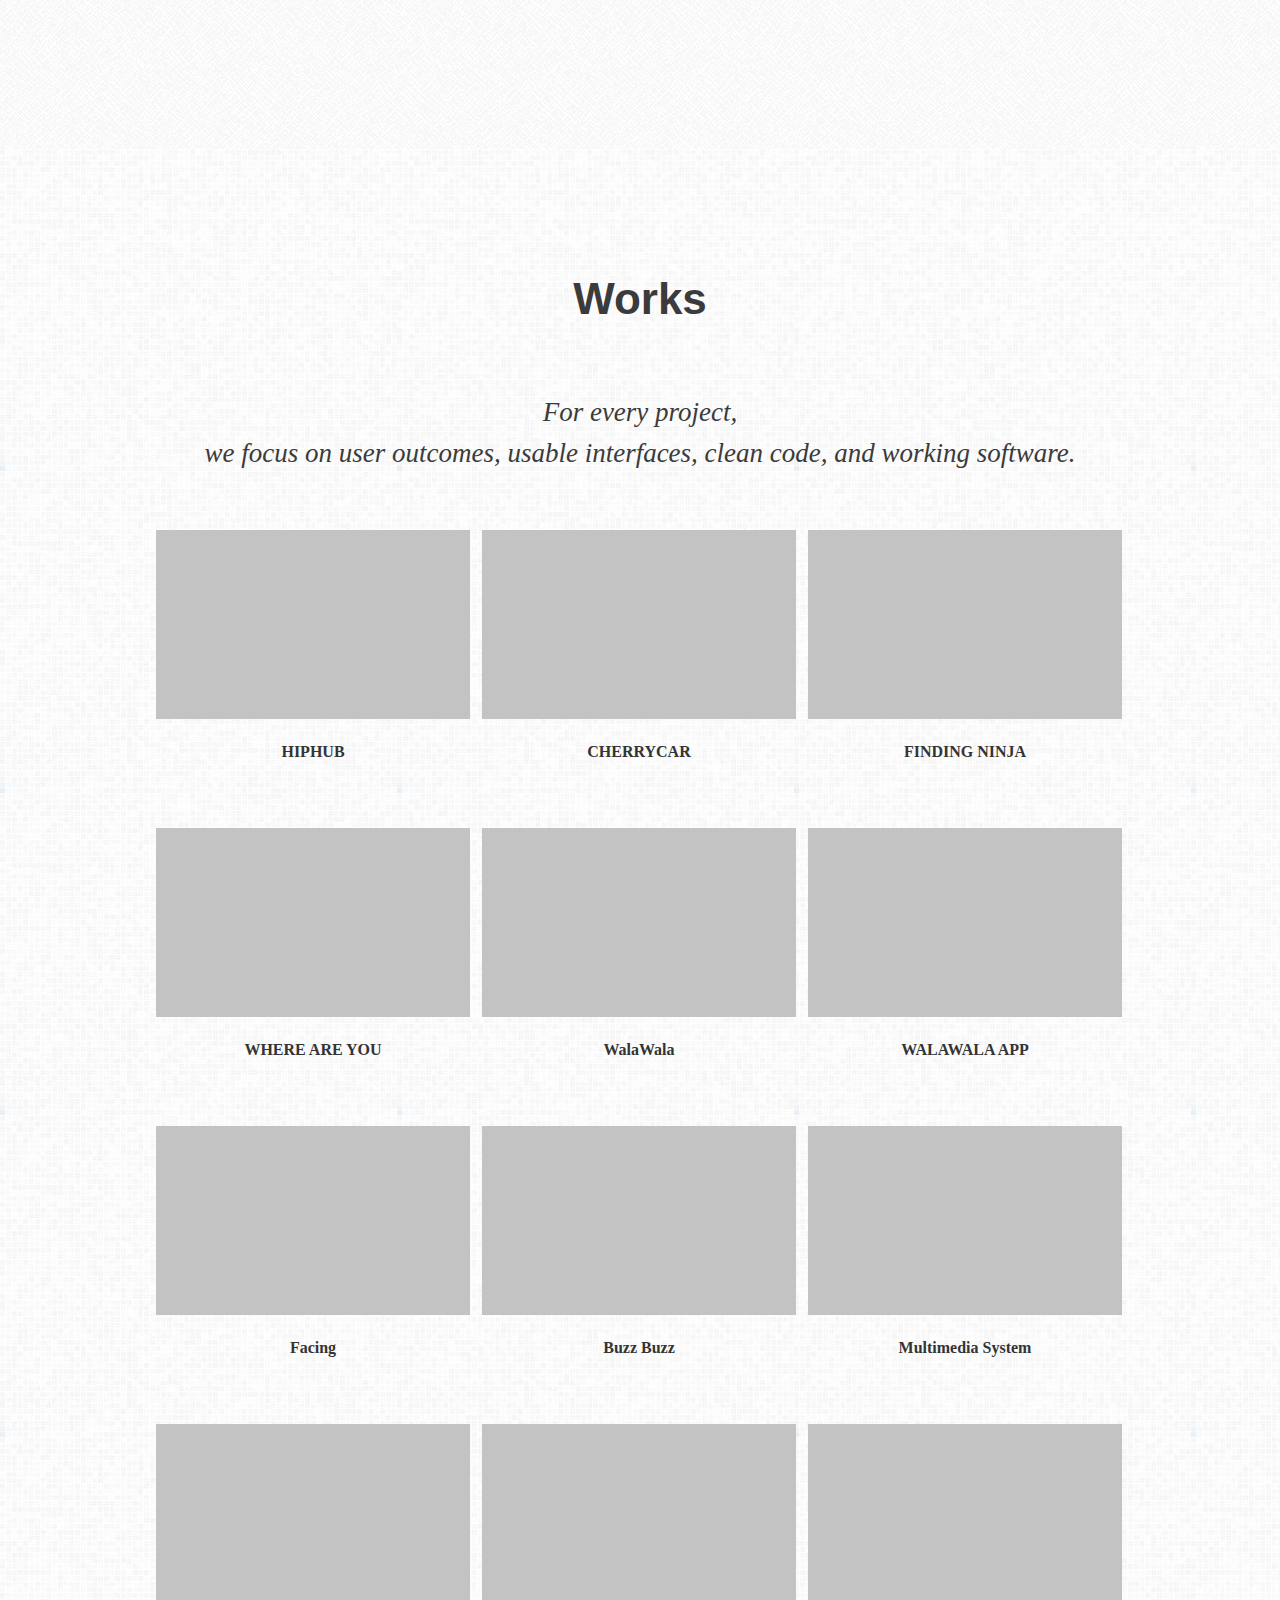
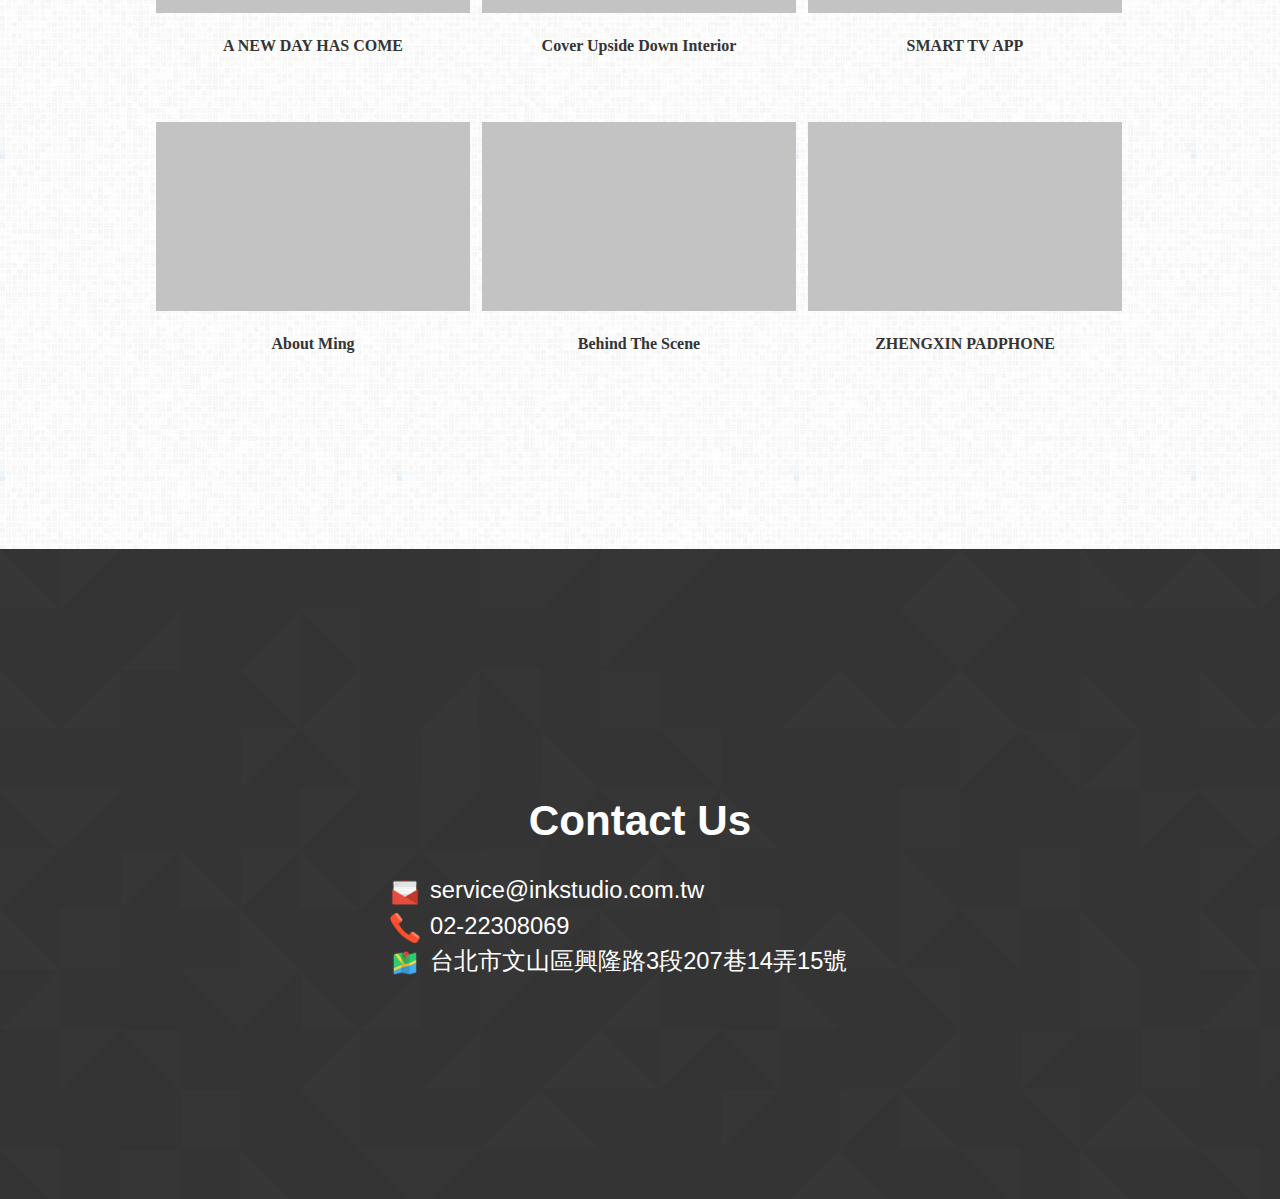
==== commit b940405e: "Dynamic loading" ====
--- a/index.html
+++ b/index.html
@@ -186,7 +186,7 @@
                 <a href="https://play.google.com/store/apps/details?id=wa.zup.getdown&hl=zh_TW" target="_blank">
                     <div class="work_item">
                         <div class="work_item_pic">
-                            <img src="images/index/hiphub.jpg"/>
+                            <img class="lazy" data-original="images/index/hiphub.jpg"/>
                             <div class="work_filter"></div>
                             <p class="tag_zoon">
                                 <span class="tag">Android App</span>
@@ -198,7 +198,7 @@
                 <a href="http://www.cherrycar.com.tw" target="_blank">
                     <div class="work_item">
                         <div class="work_item_pic">
-                            <img src="images/index/HiRes.jpg"/>
+                            <img class="lazy" data-original="images/index/HiRes.jpg"/>
                             <div class="work_filter"></div>
                             <p class="tag_zoon">
                                 <span class="tag">WEB DESIGN</span>
@@ -210,7 +210,7 @@
                 <a href="http://findingninja.herokuapp.com/" target="_blank">
                     <div class="work_item">
                         <div class="work_item_pic">
-                            <img src="images/index/NINJA.png"/>
+                            <img class="lazy" data-original="images/index/NINJA.png"/>
                             <div class="work_filter"></div>
                             <p class="tag_zoon">
                                 <span class="tag">WEB DESIGN</span>
@@ -222,7 +222,7 @@
                 <a href="https://play.google.com/store/apps/details?id=com.ink.asu.cul8r" target="_blank">
                     <div class="work_item">
                         <div class="work_item_pic">
-                            <img src="images/index/Where_are_you.png"/>
+                            <img class="lazy" data-original="images/index/Where_are_you.png"/>
                             <div class="work_filter"></div>
                             <p class="tag_zoon">
                                 <span class="tag">Android App</span>
@@ -234,7 +234,7 @@
                 <a href="https://dl.dropboxusercontent.com/u/131519449/walawala/index.html" target="_blank">
                     <div class="work_item">
                         <div class="work_item_pic">
-                            <img src="images/index/start_0.png"/>
+                            <img class="lazy" data-original="images/index/start_0.png"/>
                             <div class="work_filter"></div>
                             <p class="tag_zoon">
                                 <span class="tag">WEB DESIGN</span>
@@ -246,7 +246,7 @@
                 <a href="https://play.google.com/store/apps/details?id=co.ink.wala.walaradio" target="_blank">
                     <div class="work_item">
                         <div class="work_item_pic">
-                            <img src="images/index/WALAWALA_website.jpg"/>
+                            <img class="lazy" data-original="images/index/WALAWALA_website.jpg"/>
                             <div class="work_filter"></div>
                             <p class="tag_zoon">
                                 <span class="tag">iOS APP</span>
@@ -259,7 +259,7 @@
                 <a href="javascript:void(0);" class="light_box_btn" target="_blank">
                     <div class="work_item">
                         <div class="work_item_pic">
-                            <img src="images/index/face.jpg"/>
+                            <img class="lazy" data-original="images/index/face.jpg"/>
                             <div class="work_filter"></div>
                             <p class="tag_zoon">
                                 <span class="tag">Illustration</span>
@@ -271,7 +271,7 @@
                 <a href="javascript:void(0);" class="light_box_btn" target="_blank">
                     <div class="work_item">
                         <div class="work_item_pic">
-                            <img src="images/index/buzz.jpg"/>
+                            <img class="lazy" data-original="images/index/buzz.jpg"/>
                             <div class="work_filter"></div>
                             <p class="tag_zoon">
                                 <span class="tag">Illustration</span>
@@ -283,7 +283,7 @@
                 <a href="https://www.youtube.com/watch?v=SXeZxdGl9NQ" target="_blank">
                     <div class="work_item">
                         <div class="work_item_pic">
-                            <img src="images/index/Multimedia_System.png"/>
+                            <img class="lazy" data-original="images/index/Multimedia_System.png"/>
                             <div class="work_filter"></div>
                             <p class="tag_zoon">
                                 <span class="tag">Multimedia System Design</span>
@@ -295,7 +295,7 @@
                 <a href="javascript:void(0);" class="light_box_btn" target="_blank">
                     <div class="work_item">
                         <div class="work_item_pic">
-                            <img src="images/index/3d.png"/>
+                            <img class="lazy" data-original="images/index/3d.png"/>
                             <div class="work_filter"></div>
                             <p class="tag_zoon">
                                 <span class="tag">3D Interior Design</span>
@@ -307,7 +307,7 @@
                 <a href="javascript:void(0);" class="light_box_btn" target="_blank">
                     <div class="work_item">
                         <div class="work_item_pic">
-                            <img src="images/index/upside.jpg"/>
+                            <img class="lazy" data-original="images/index/upside.jpg"/>
                             <div class="work_filter"></div>
                             <p class="tag_zoon">
                                 <span class="tag">3D Interior Design</span>
@@ -319,7 +319,7 @@
                 <a href="javascript:void(0);" class="light_box_btn" target="_blank">
                     <div class="work_item">
                         <div class="work_item_pic">
-                            <img src="images/index/smart_tv.jpg"/>
+                            <img class="lazy" data-original="images/index/smart_tv.jpg"/>
                             <div class="work_filter"></div>
                             <p class="tag_zoon">
                                 <span class="tag">SMART TV</span>
@@ -332,7 +332,7 @@
                 <a href="https://vimeo.com/107294953" target="_blank">
                     <div class="work_item">
                         <div class="work_item_pic">
-                            <img src="images/index/ming.jpg"/>
+                            <img class="lazy" data-original="images/index/ming.jpg"/>
                             <div class="work_filter"></div>
                             <p class="tag_zoon">
                                 <span class="tag">Activity Record</span>
@@ -344,7 +344,7 @@
                 <a href="https://vimeo.com/105757415" target="_blank">
                     <div class="work_item">
                         <div class="work_item_pic">
-                            <img src="images/index/behind.jpg"/>
+                            <img class="lazy" data-original="images/index/behind.jpg"/>
                             <div class="work_filter"></div>
                             <p class="tag_zoon">
                                 <span class="tag">Campaign Video</span>
@@ -356,7 +356,7 @@
                 <a href="javascript:void(0);" class="light_box_btn" target="_blank">
                     <div class="work_item">
                         <div class="work_item_pic">
-                            <img src="images/index/Padphone.jpg"/>
+                            <img class="lazy" data-original="images/index/Padphone.jpg"/>
                             <div class="work_filter"></div>
                             <p class="tag_zoon">
                                 <span class="tag">Web Design</span>
@@ -437,11 +437,11 @@
         <div class="light_box_bg"></div>
         <div class="margin_center">
             <div class="close_bg"></div>
-            <img class="light_box_content face_" src="images/index/face_.jpg">
-            <img class="light_box_content buzz_" src="images/index/buzz_.jpg">
-            <img class="light_box_content 3d_" src="images/index/3d_.png">
-            <img class="light_box_content smart_tv_" src="images/index/smart_tv_.jpg">
-            <img class="light_box_content upside_" src="images/index/upside_.jpg">
+            <img class="light_box_content face_" src="images/ajax-loader_.gif">
+            <img class="light_box_content buzz_" src="images/ajax-loader_.gif">
+            <img class="light_box_content 3d_" src="images/ajax-loader_.gif">
+            <img class="light_box_content smart_tv_" src="images/ajax-loader_.gif">
+            <img class="light_box_content upside_" src="images/ajax-loader_.gif">
             <div class="light_box_content Padphone_">
                 <img src="images/index/Padphone_.png">
             </div>
@@ -458,6 +458,7 @@
 <script src="scripts/jquery-1.10.2.min.js" type="text/javascript"></script>
 <script src="scripts/jquery.easing.1.3.min.js" type="text/javascript"></script>
 <script src="scripts/respond.js" type="text/javascript"></script>
+<script src="scripts/jquery.lazyload.min.js" type="text/javascript"></script>
 <script src="js/index.js" type="text/javascript"></script>
 <script type="text/javascript">
     // 2. This code loads the IFrame Player API code asynchronously.
@@ -492,6 +493,7 @@
     function onPlayerReady(event) {
         event.target.mute();
         event.target.seekTo(31);
+        event.target.setPlaybackQuality('small');
         event.target.playVideo();
         var count = setInterval(
             function () {
--- a/css/index.css
+++ b/css/index.css
@@ -68,6 +68,7 @@
 p.service_line                 {line-height: 1.5em; font-size: 1em; color: #fff;}
 div.sec_3                      {background: url("../images/index/grey.png"); height: 1052px;}/*20141225*/
 div.sec_3_title                {position: absolute; width: 100%; height: 120px; left: 0px; top: 3.538462%;/*100px*/ line-height: 120px; text-align: center; color: #000; font-size: 2.75em; font-weight: bold;}/*20141225*/
+div.sec_3_title                {position: absolute; width: 100%; height: 120px; left: 0px; top: 0%;/*100px*/ margin-top: 3.538462%; line-height: 120px; text-align: center; color: #000; font-size: 2.75em; font-weight: bold;}/*20141225*/
 div.sec_3_word                 {position: absolute; width: 100%; font-family: "Times New Roman", "Garamond", serif; font-size: 1.6875em; text-align: center; top: 15.461538%; line-height: 1.5; font-style: italic;}/*20141225*/
 div.team_zoon                  {position: relative; width: 80%; height: 320px; margin: 0 auto; left: 0px; top: 25.846154%;/*220px*/ display: table;}
 div.middle_align               {position: relative; width: 100%; left: 0%; top: 0%; overflow: auto; display: table-cell; vertical-align: middle; overflow: visible;}
